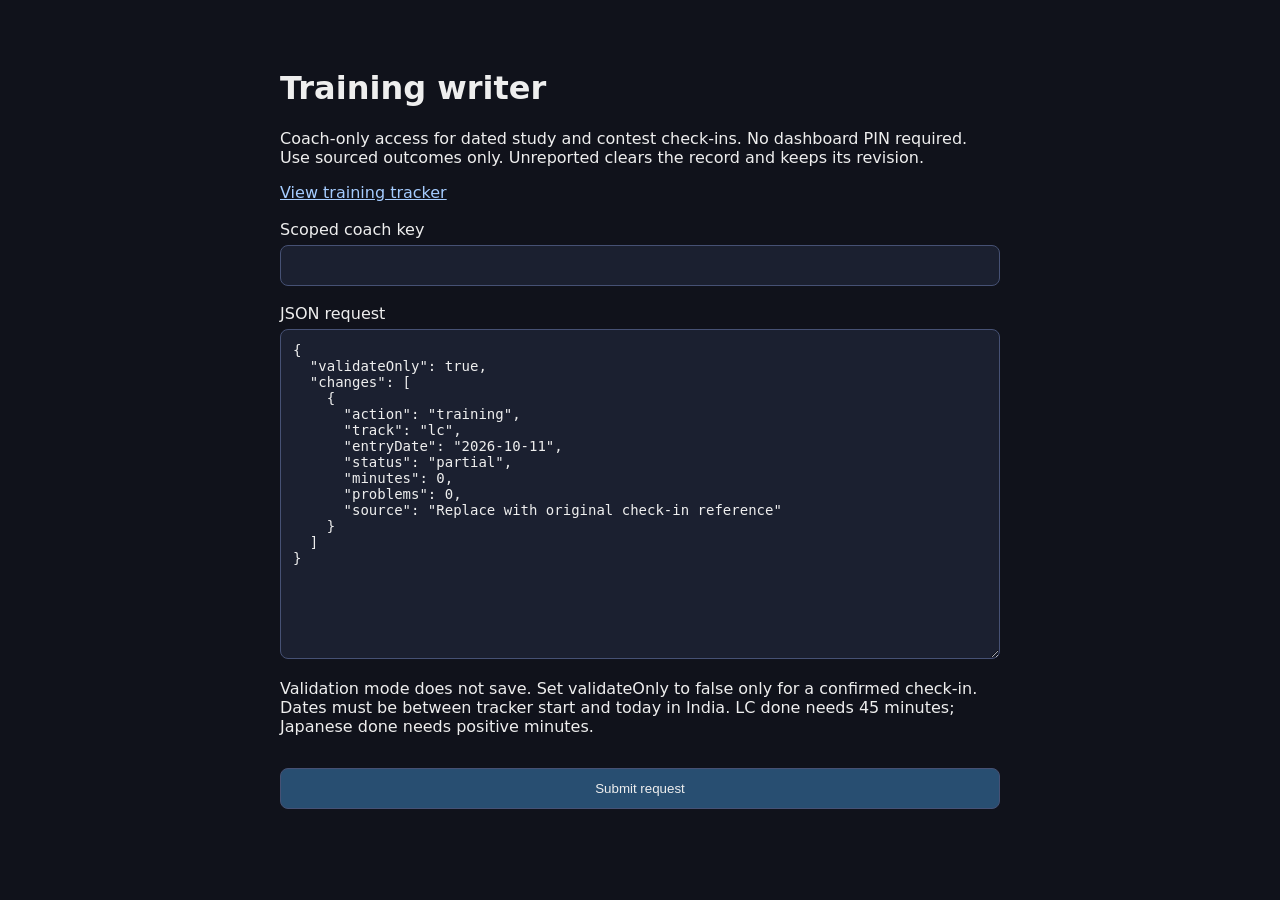
==== coach.html @ 2734ac41 "Add vault-compatible training writer" ====
<!doctype html><html lang="en"><meta charset="utf-8"><meta name="viewport" content="width=device-width,initial-scale=1"><title>Northstar Training Writer</title><style>body{background:#10121b;color:#eee;font:16px system-ui;max-width:720px;margin:32px auto;padding:16px}label{display:block;margin:18px 0 6px}input,textarea,button{box-sizing:border-box;width:100%;padding:12px;background:#1b2030;color:#eee;border:1px solid #465174;border-radius:8px}textarea{height:330px;font:14px monospace}button{margin:16px 0;background:#284e71;cursor:pointer}pre{white-space:pre-wrap;overflow-wrap:anywhere}a{color:#a5ccff}</style><h1>Training writer</h1><p>Coach-only access for dated study and contest check-ins. No dashboard PIN required. Use sourced outcomes only. Unreported clears the record and keeps its revision.</p><p><a href="/?view=training">View training tracker</a></p><form id="writer"><label for="key">Scoped coach key</label><input id="key" type="password" autocomplete="off" required><label for="payload">JSON request</label><textarea id="payload" spellcheck="false" required>{
  "validateOnly": true,
  "changes": [
    {
      "action": "training",
      "track": "lc",
      "entryDate": "2026-10-11",
      "status": "partial",
      "minutes": 0,
      "problems": 0,
      "source": "Replace with original check-in reference"
    }
  ]
}</textarea><p>Validation mode does not save. Set validateOnly to false only for a confirmed check-in. Dates must be between tracker start and today in India. LC done needs 45 minutes; Japanese done needs positive minutes.</p><button type="submit">Submit request</button></form><pre id="result" role="status"></pre><script>writer.addEventListener('submit',async e=>{e.preventDefault();result.textContent='Submitting...';try{const payload=JSON.parse(document.getElementById('payload').value);payload.date=new Date().toLocaleDateString('en-CA',{timeZone:'Asia/Kolkata',year:'numeric',month:'2-digit',day:'2-digit'});payload.coachKey=document.getElementById('key').value;const r=await fetch('/api/day',{method:'POST',headers:{'Content-Type':'application/json'},body:JSON.stringify(payload)});result.textContent=JSON.stringify({httpStatus:r.status,...await r.json()},null,2)}catch(err){result.textContent='Request failed: '+err.message}});</script></html>
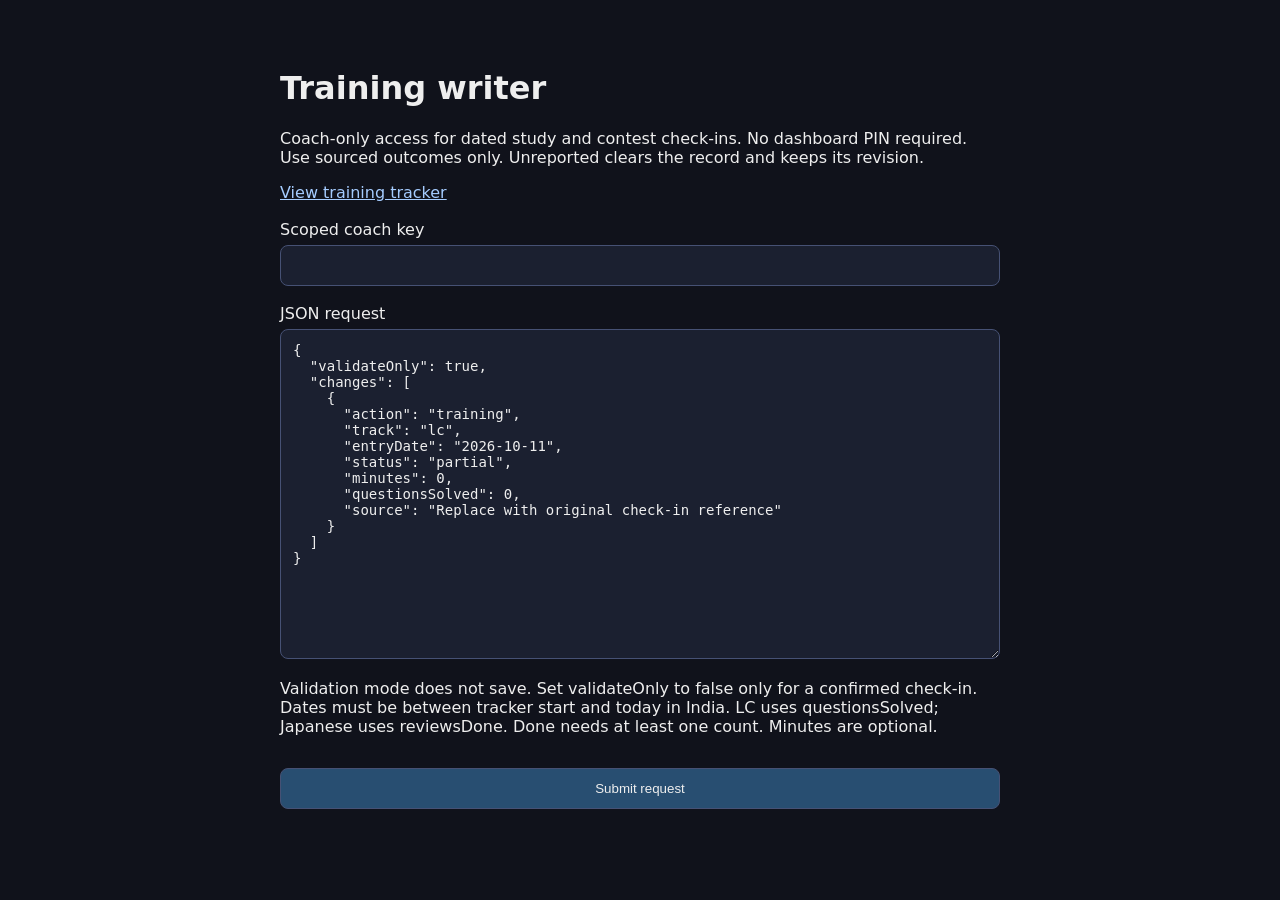
==== commit 34daa128: "Track solved questions and completed reviews" ====
--- a/coach.html
+++ b/coach.html
@@ -7,8 +7,8 @@
       "entryDate": "2026-10-11",
       "status": "partial",
       "minutes": 0,
-      "problems": 0,
+      "questionsSolved": 0,
       "source": "Replace with original check-in reference"
     }
   ]
-}</textarea><p>Validation mode does not save. Set validateOnly to false only for a confirmed check-in. Dates must be between tracker start and today in India. LC done needs 45 minutes; Japanese done needs positive minutes.</p><button type="submit">Submit request</button></form><pre id="result" role="status"></pre><script>writer.addEventListener('submit',async e=>{e.preventDefault();result.textContent='Submitting...';try{const payload=JSON.parse(document.getElementById('payload').value);payload.date=new Date().toLocaleDateString('en-CA',{timeZone:'Asia/Kolkata',year:'numeric',month:'2-digit',day:'2-digit'});payload.coachKey=document.getElementById('key').value;const r=await fetch('/api/day',{method:'POST',headers:{'Content-Type':'application/json'},body:JSON.stringify(payload)});result.textContent=JSON.stringify({httpStatus:r.status,...await r.json()},null,2)}catch(err){result.textContent='Request failed: '+err.message}});</script></html>
+}</textarea><p>Validation mode does not save. Set validateOnly to false only for a confirmed check-in. Dates must be between tracker start and today in India. LC uses questionsSolved; Japanese uses reviewsDone. Done needs at least one count. Minutes are optional.</p><button type="submit">Submit request</button></form><pre id="result" role="status"></pre><script>writer.addEventListener('submit',async e=>{e.preventDefault();result.textContent='Submitting...';try{const payload=JSON.parse(document.getElementById('payload').value);payload.date=new Date().toLocaleDateString('en-CA',{timeZone:'Asia/Kolkata',year:'numeric',month:'2-digit',day:'2-digit'});payload.coachKey=document.getElementById('key').value;const r=await fetch('/api/day',{method:'POST',headers:{'Content-Type':'application/json'},body:JSON.stringify(payload)});result.textContent=JSON.stringify({httpStatus:r.status,...await r.json()},null,2)}catch(err){result.textContent='Request failed: '+err.message}});</script></html>
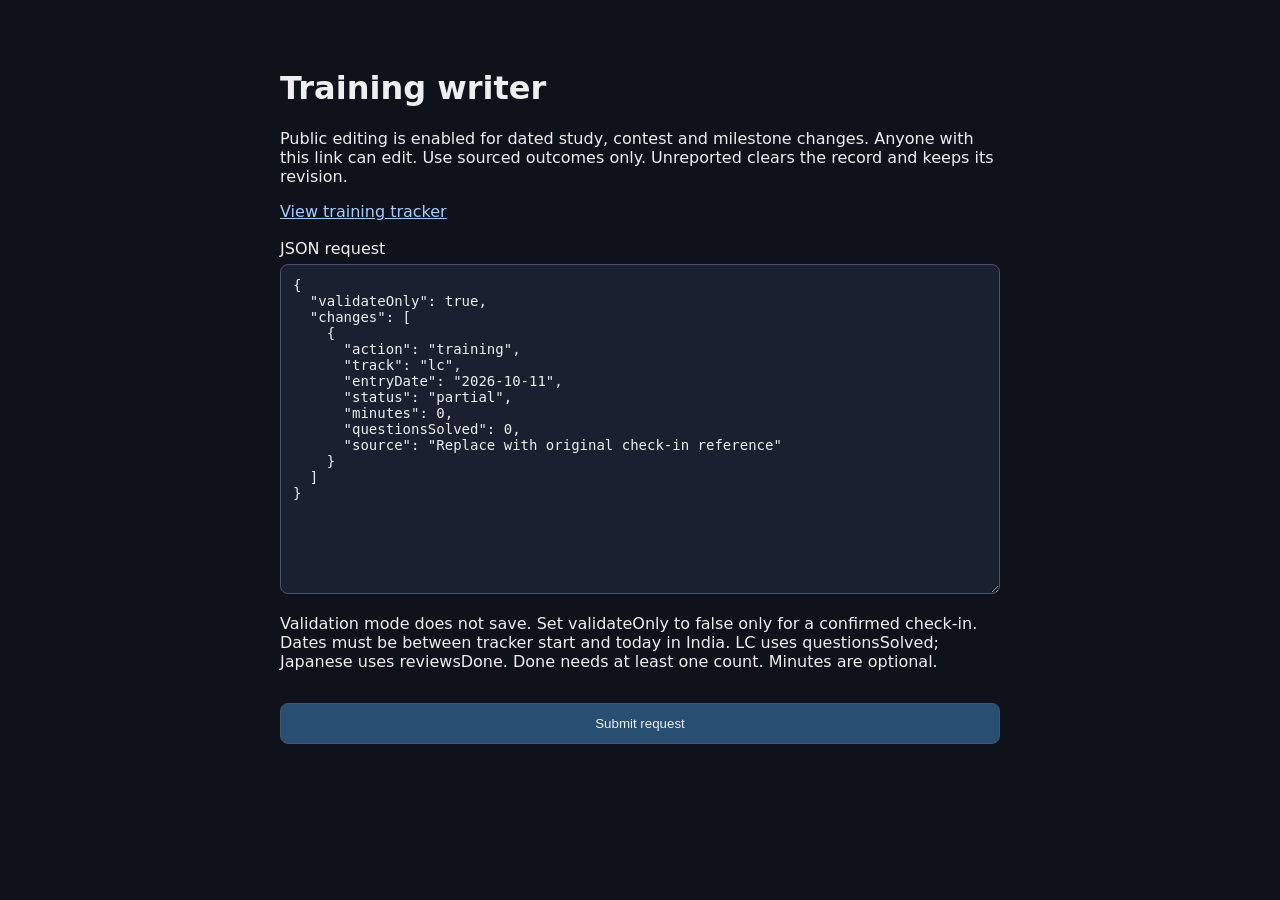
==== commit b33eca55: "Remove edit PIN gate per owner decision" ====
--- a/coach.html
+++ b/coach.html
@@ -1,4 +1,4 @@
-<!doctype html><html lang="en"><meta charset="utf-8"><meta name="viewport" content="width=device-width,initial-scale=1"><title>Northstar Training Writer</title><style>body{background:#10121b;color:#eee;font:16px system-ui;max-width:720px;margin:32px auto;padding:16px}label{display:block;margin:18px 0 6px}input,textarea,button{box-sizing:border-box;width:100%;padding:12px;background:#1b2030;color:#eee;border:1px solid #465174;border-radius:8px}textarea{height:330px;font:14px monospace}button{margin:16px 0;background:#284e71;cursor:pointer}pre{white-space:pre-wrap;overflow-wrap:anywhere}a{color:#a5ccff}</style><h1>Training writer</h1><p>Coach-only access for dated study and contest check-ins. No dashboard PIN required. Use sourced outcomes only. Unreported clears the record and keeps its revision.</p><p><a href="/?view=training">View training tracker</a></p><form id="writer"><label for="key">Scoped coach key</label><input id="key" type="password" autocomplete="off" required><label for="payload">JSON request</label><textarea id="payload" spellcheck="false" required>{
+<!doctype html><html lang="en"><meta charset="utf-8"><meta name="viewport" content="width=device-width,initial-scale=1"><title>Northstar Training Writer</title><style>body{background:#10121b;color:#eee;font:16px system-ui;max-width:720px;margin:32px auto;padding:16px}label{display:block;margin:18px 0 6px}input,textarea,button{box-sizing:border-box;width:100%;padding:12px;background:#1b2030;color:#eee;border:1px solid #465174;border-radius:8px}textarea{height:330px;font:14px monospace}button{margin:16px 0;background:#284e71;cursor:pointer}pre{white-space:pre-wrap;overflow-wrap:anywhere}a{color:#a5ccff}</style><h1>Training writer</h1><p>Public editing is enabled for dated study, contest and milestone changes. Anyone with this link can edit. Use sourced outcomes only. Unreported clears the record and keeps its revision.</p><p><a href="/?view=training">View training tracker</a></p><form id="writer"><label for="payload">JSON request</label><textarea id="payload" spellcheck="false" required>{
   "validateOnly": true,
   "changes": [
     {
@@ -11,4 +11,4 @@
       "source": "Replace with original check-in reference"
     }
   ]
-}</textarea><p>Validation mode does not save. Set validateOnly to false only for a confirmed check-in. Dates must be between tracker start and today in India. LC uses questionsSolved; Japanese uses reviewsDone. Done needs at least one count. Minutes are optional.</p><button type="submit">Submit request</button></form><pre id="result" role="status"></pre><script>writer.addEventListener('submit',async e=>{e.preventDefault();result.textContent='Submitting...';try{const payload=JSON.parse(document.getElementById('payload').value);payload.date=new Date().toLocaleDateString('en-CA',{timeZone:'Asia/Kolkata',year:'numeric',month:'2-digit',day:'2-digit'});payload.coachKey=document.getElementById('key').value;const r=await fetch('/api/day',{method:'POST',headers:{'Content-Type':'application/json'},body:JSON.stringify(payload)});result.textContent=JSON.stringify({httpStatus:r.status,...await r.json()},null,2)}catch(err){result.textContent='Request failed: '+err.message}});</script></html>
+}</textarea><p>Validation mode does not save. Set validateOnly to false only for a confirmed check-in. Dates must be between tracker start and today in India. LC uses questionsSolved; Japanese uses reviewsDone. Done needs at least one count. Minutes are optional.</p><button type="submit">Submit request</button></form><pre id="result" role="status"></pre><script>writer.addEventListener('submit',async e=>{e.preventDefault();result.textContent='Submitting...';try{const payload=JSON.parse(document.getElementById('payload').value);payload.date=new Date().toLocaleDateString('en-CA',{timeZone:'Asia/Kolkata',year:'numeric',month:'2-digit',day:'2-digit'});const r=await fetch('/api/day',{method:'POST',headers:{'Content-Type':'application/json'},body:JSON.stringify(payload)});result.textContent=JSON.stringify({httpStatus:r.status,...await r.json()},null,2)}catch(err){result.textContent='Request failed: '+err.message}});</script></html>
